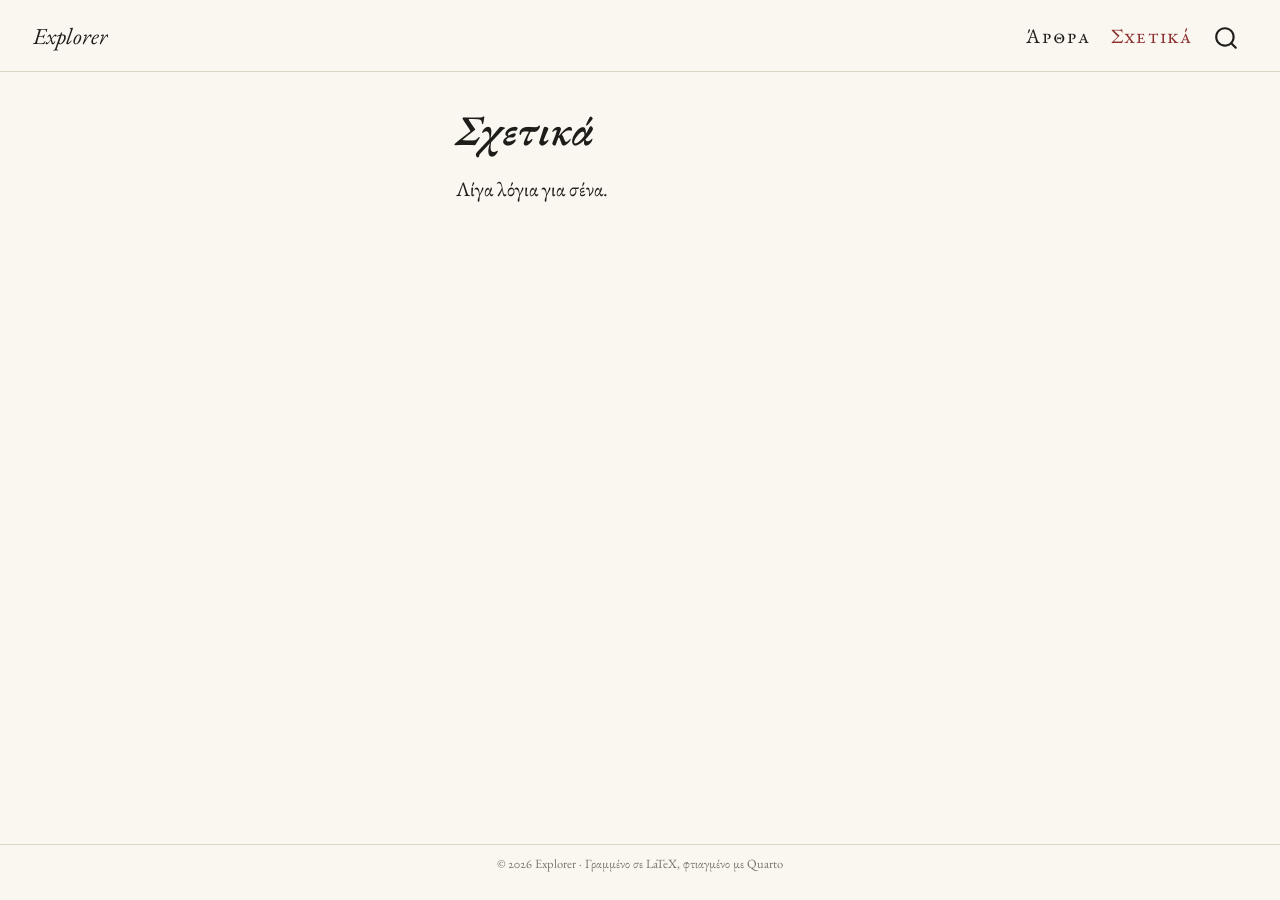
==== about.html @ d6c026e8 "Built site for gh-pages" ====
<!DOCTYPE html>
<html xmlns="http://www.w3.org/1999/xhtml" lang="en" xml:lang="en"><head>

<meta charset="utf-8">
<meta name="generator" content="quarto-1.10.18">

<meta name="viewport" content="width=device-width, initial-scale=1.0, user-scalable=yes">


<title>Σχετικά – Explorer</title>
<style>
/* Default styles provided by pandoc.
** See https://pandoc.org/MANUAL.html#variables-for-html for config info.
*/
span.smallcaps{font-variant: small-caps;}
div.columns{display: flex; gap: 1.5em;}
div.column{flex: auto;}
@media screen {
div.columns{gap: min(4vw, 1.5em);}
div.column{overflow-x: auto;}
}
div.hanging-indent{margin-left: 1.5em; text-indent: -1.5em;}
ul.task-list{list-style: none;}
ul.task-list li input[type="checkbox"] {
  width: 0.8em;
  margin: 0 0.8em 0.2em -1em; /* quarto-specific, see https://github.com/quarto-dev/quarto-cli/issues/4556 */ 
  vertical-align: middle;
}
</style>


<script src="site_libs/quarto-nav/quarto-nav.js"></script>
<script src="site_libs/quarto-nav/headroom.min.js"></script>
<script src="site_libs/clipboard/clipboard.min.js"></script>
<script src="site_libs/quarto-search/autocomplete.umd.js"></script>
<script src="site_libs/quarto-search/fuse.min.js"></script>
<script src="site_libs/quarto-search/quarto-search.js"></script>
<meta name="quarto:offset" content="./">
<link href="./favicon.svg" rel="icon" type="image/svg+xml">
<script src="site_libs/quarto-html/quarto.js" type="module"></script>
<script src="site_libs/quarto-html/tabsets/tabsets.js" type="module"></script>
<script src="site_libs/quarto-html/popper.min.js"></script>
<script src="site_libs/quarto-html/tippy.umd.min.js"></script>
<script src="site_libs/quarto-html/anchor.min.js"></script>
<link href="site_libs/quarto-html/tippy.css" rel="stylesheet">
<link href="site_libs/quarto-html/quarto-syntax-highlighting-9ef9d4760de657dc918b81d25b42b59f.css" rel="stylesheet" id="quarto-text-highlighting-styles">
<script src="site_libs/bootstrap/bootstrap.min.js"></script>
<link href="site_libs/bootstrap/bootstrap-icons.css" rel="stylesheet">
<link href="site_libs/bootstrap/bootstrap-54785741ae0a7eeb961f317d9dc1a5f8.min.css" rel="stylesheet" append-hash="true" id="quarto-bootstrap" data-mode="light">
<script id="quarto-search-options" type="application/json">{
  "location": "navbar",
  "copy-button": false,
  "collapse-after": 3,
  "panel-placement": "end",
  "type": "overlay",
  "limit": 50,
  "keyboard-shortcut": [
    "f",
    "/",
    "s"
  ],
  "show-item-context": false,
  "language": {
    "search-no-results-text": "No results",
    "search-matching-documents-text": "matching documents",
    "search-copy-link-title": "Copy link to search",
    "search-hide-matches-text": "Hide additional matches",
    "search-more-match-text": "more match in this document",
    "search-more-matches-text": "more matches in this document",
    "search-clear-button-title": "Clear",
    "search-text-placeholder": "",
    "search-detached-cancel-button-title": "Cancel",
    "search-submit-button-title": "Submit",
    "search-label": "Search"
  }
}</script>
<link rel="preconnect" href="https://fonts.googleapis.com">
<link rel="preconnect" href="https://fonts.gstatic.com" crossorigin="">
<link href="https://fonts.googleapis.com/css2?family=EB+Garamond:ital,wght@0,400;0,500;0,600;1,400;1,500&amp;family=IBM+Plex+Mono:wght@400&amp;display=swap" rel="stylesheet">


</head>

<body class="floating nav-fixed fullcontent quarto-light">

<div id="quarto-search-results"></div>
  <header id="quarto-header" class="headroom fixed-top">
    <nav class="navbar navbar-expand-lg " data-bs-theme="dark">
      <div class="navbar-container container-fluid">
      <div class="navbar-brand-container mx-auto">
    <a class="navbar-brand" href="./index.html">
    <span class="navbar-title">Explorer</span>
    </a>
  </div>
            <div id="quarto-search" class="" title="Search"></div>
          <button class="navbar-toggler" type="button" data-bs-toggle="collapse" data-bs-target="#navbarCollapse" aria-controls="navbarCollapse" role="menu" aria-expanded="false" aria-label="Toggle navigation" onclick="if (window.quartoToggleHeadroom) { window.quartoToggleHeadroom(); }">
  <span class="navbar-toggler-icon"></span>
</button>
          <div class="collapse navbar-collapse" id="navbarCollapse">
            <ul class="navbar-nav navbar-nav-scroll ms-auto">
  <li class="nav-item">
    <a class="nav-link" href="./index.html"> 
<span class="menu-text">Άρθρα</span></a>
  </li>  
  <li class="nav-item">
    <a class="nav-link active" href="./about.html" aria-current="page"> 
<span class="menu-text">Σχετικά</span></a>
  </li>  
</ul>
          </div> <!-- /navcollapse -->
            <div class="quarto-navbar-tools">
</div>
      </div> <!-- /container-fluid -->
    </nav>
</header>
<!-- content -->
<div id="quarto-content" class="quarto-container page-columns page-rows-contents page-layout-article page-navbar">
<!-- sidebar -->
  <nav id="quarto-sidebar" class="sidebar collapse collapse-horizontal quarto-sidebar-collapse-item sidebar-navigation floating overflow-auto">
    
</nav>
<div id="quarto-sidebar-glass" class="quarto-sidebar-collapse-item" data-bs-toggle="collapse" data-bs-target=".quarto-sidebar-collapse-item"></div>
<!-- margin-sidebar -->
    
<!-- main -->
<main class="content" id="quarto-document-content">

<header id="title-block-header" class="quarto-title-block default">
<div class="quarto-title">
<h1 class="title">Σχετικά</h1>
</div>



<div class="quarto-title-meta">

    
  
    
  </div>
  


</header>


<p>Λίγα λόγια για σένα.</p>



</main> <!-- /main -->
<script id="quarto-html-after-body" type="application/javascript">
  window.document.addEventListener("DOMContentLoaded", function (event) {
    const icon = "";
    const anchorJS = new window.AnchorJS();
    anchorJS.options = {
      placement: 'right',
      icon: icon
    };
    anchorJS.add('.anchored');
    const isCodeAnnotation = (el) => {
      for (const clz of el.classList) {
        if (clz.startsWith('code-annotation-')) {                     
          return true;
        }
      }
      return false;
    }
    const onCopySuccess = function(e) {
      // button target
      const button = e.trigger;
      // don't keep focus
      button.blur();
      // flash "checked"
      button.classList.add('code-copy-button-checked');
      var currentTitle = button.getAttribute("title");
      button.setAttribute("title", "Copied!");
      let tooltip;
      if (window.bootstrap) {
        button.setAttribute("data-bs-toggle", "tooltip");
        button.setAttribute("data-bs-placement", "left");
        button.setAttribute("data-bs-title", "Copied!");
        tooltip = new bootstrap.Tooltip(button, 
          { trigger: "manual", 
            customClass: "code-copy-button-tooltip",
            offset: [0, -8]});
        tooltip.show();    
      }
      setTimeout(function() {
        if (tooltip) {
          tooltip.hide();
          button.removeAttribute("data-bs-title");
          button.removeAttribute("data-bs-toggle");
          button.removeAttribute("data-bs-placement");
        }
        button.setAttribute("title", currentTitle);
        button.classList.remove('code-copy-button-checked');
      }, 1000);
      // clear code selection
      e.clearSelection();
    }
    const getTextToCopy = function(trigger) {
      const outerScaffold = trigger.parentElement.cloneNode(true);
      const codeEl = outerScaffold.querySelector('code');
      for (const childEl of codeEl.children) {
        if (isCodeAnnotation(childEl)) {
          childEl.remove();
        }
      }
      return codeEl.innerText;
    }
    const clipboard = new window.ClipboardJS('.code-copy-button:not([data-in-quarto-modal])', {
      text: getTextToCopy
    });
    clipboard.on('success', onCopySuccess);
    if (window.document.getElementById('quarto-embedded-source-code-modal')) {
      const clipboardModal = new window.ClipboardJS('.code-copy-button[data-in-quarto-modal]', {
        text: getTextToCopy,
        container: window.document.getElementById('quarto-embedded-source-code-modal')
      });
      clipboardModal.on('success', onCopySuccess);
    }
      var localhostRegex = new RegExp(/^(?:http|https):\/\/localhost\:?[0-9]*\//);
      var mailtoRegex = new RegExp(/^mailto:/);
        var filterRegex = new RegExp("https:\/\/CarlFriedrichGauss1\.github\.io\/notebook");
      var isInternal = (href) => {
          return filterRegex.test(href) || localhostRegex.test(href) || mailtoRegex.test(href);
      }
      // Inspect non-navigation links and adorn them if external
     var links = window.document.querySelectorAll('a[href]:not(.nav-link):not(.navbar-brand):not(.toc-action):not(.sidebar-link):not(.sidebar-item-toggle):not(.pagination-link):not(.no-external):not([aria-hidden]):not(.dropdown-item):not(.quarto-navigation-tool):not(.about-link)');
      for (var i=0; i<links.length; i++) {
        const link = links[i];
        if (!isInternal(link.href)) {
          // undo the damage that might have been done by quarto-nav.js in the case of
          // links that we want to consider external
          if (link.dataset.originalHref !== undefined) {
            link.href = link.dataset.originalHref;
          }
        }
      }
    function tippyHover(el, contentFn, onTriggerFn, onUntriggerFn) {
      const config = {
        allowHTML: true,
        maxWidth: 500,
        delay: 100,
        arrow: false,
        appendTo: function(el) {
            return el.parentElement;
        },
        interactive: true,
        interactiveBorder: 10,
        theme: 'quarto',
        placement: 'bottom-start',
      };
      if (contentFn) {
        config.content = contentFn;
      }
      if (onTriggerFn) {
        config.onTrigger = onTriggerFn;
      }
      if (onUntriggerFn) {
        config.onUntrigger = onUntriggerFn;
      }
      window.tippy(el, config); 
    }
    const noterefs = window.document.querySelectorAll('a[role="doc-noteref"]');
    for (var i=0; i<noterefs.length; i++) {
      const ref = noterefs[i];
      tippyHover(ref, function() {
        // use id or data attribute instead here
        let href = ref.getAttribute('data-footnote-href') || ref.getAttribute('href');
        try { href = new URL(href).hash; } catch {}
        const id = href.replace(/^#\/?/, "");
        const note = window.document.getElementById(id);
        if (note) {
          return note.innerHTML;
        } else {
          return "";
        }
      });
    }
    const xrefs = window.document.querySelectorAll('a.quarto-xref');
    const processXRef = (id, note) => {
      // Strip column container classes
      const stripColumnClz = (el) => {
        el.classList.remove("page-full", "page-columns");
        if (el.children) {
          for (const child of el.children) {
            stripColumnClz(child);
          }
        }
      }
      stripColumnClz(note)
      if (id === null || id.startsWith('sec-')) {
        // Special case sections, only their first couple elements
        const container = document.createElement("div");
        if (note.children && note.children.length > 2) {
          container.appendChild(note.children[0].cloneNode(true));
          for (let i = 1; i < note.children.length; i++) {
            const child = note.children[i];
            if (child.tagName === "P" && child.innerText === "") {
              continue;
            } else {
              container.appendChild(child.cloneNode(true));
              break;
            }
          }
          if (window.Quarto?.typesetMath) {
            window.Quarto.typesetMath(container);
          }
          return container.innerHTML
        } else {
          if (window.Quarto?.typesetMath) {
            window.Quarto.typesetMath(note);
          }
          return note.innerHTML;
        }
      } else {
        // Remove any anchor links if they are present
        const anchorLink = note.querySelector('a.anchorjs-link');
        if (anchorLink) {
          anchorLink.remove();
        }
        if (window.Quarto?.typesetMath) {
          window.Quarto.typesetMath(note);
        }
        if (note.classList.contains("callout")) {
          return note.outerHTML;
        } else {
          return note.innerHTML;
        }
      }
    }
    for (var i=0; i<xrefs.length; i++) {
      const xref = xrefs[i];
      tippyHover(xref, undefined, function(instance) {
        instance.disable();
        let url = xref.getAttribute('href');
        let hash = undefined; 
        if (url.startsWith('#')) {
          hash = url;
        } else {
          try { hash = new URL(url).hash; } catch {}
        }
        if (hash) {
          const id = hash.replace(/^#\/?/, "");
          const note = window.document.getElementById(id);
          if (note !== null) {
            try {
              const html = processXRef(id, note.cloneNode(true));
              instance.setContent(html);
            } finally {
              instance.enable();
              instance.show();
            }
          } else {
            // See if we can fetch this
            fetch(url.split('#')[0])
            .then(res => res.text())
            .then(html => {
              const parser = new DOMParser();
              const htmlDoc = parser.parseFromString(html, "text/html");
              const note = htmlDoc.getElementById(id);
              if (note !== null) {
                const html = processXRef(id, note);
                instance.setContent(html);
              } 
            }).finally(() => {
              instance.enable();
              instance.show();
            });
          }
        } else {
          // See if we can fetch a full url (with no hash to target)
          // This is a special case and we should probably do some content thinning / targeting
          fetch(url)
          .then(res => res.text())
          .then(html => {
            const parser = new DOMParser();
            const htmlDoc = parser.parseFromString(html, "text/html");
            const note = htmlDoc.querySelector('main.content');
            if (note !== null) {
              // This should only happen for chapter cross references
              // (since there is no id in the URL)
              // remove the first header
              if (note.children.length > 0 && note.children[0].tagName === "HEADER") {
                note.children[0].remove();
              }
              const html = processXRef(null, note);
              instance.setContent(html);
            } 
          }).finally(() => {
            instance.enable();
            instance.show();
          });
        }
      }, function(instance) {
      });
    }
        let selectedAnnoteEl;
        const selectorForAnnotation = ( cell, annotation) => {
          let cellAttr = 'data-code-cell="' + cell + '"';
          let lineAttr = 'data-code-annotation="' +  annotation + '"';
          const selector = 'span[' + cellAttr + '][' + lineAttr + ']';
          return selector;
        }
        const selectCodeLines = (annoteEl) => {
          const doc = window.document;
          const targetCell = annoteEl.getAttribute("data-target-cell");
          const targetAnnotation = annoteEl.getAttribute("data-target-annotation");
          const annoteSpan = window.document.querySelector(selectorForAnnotation(targetCell, targetAnnotation));
          const lines = annoteSpan.getAttribute("data-code-lines").split(",");
          const lineIds = lines.map((line) => {
            return targetCell + "-" + line;
          })
          let top = null;
          let height = null;
          let parent = null;
          if (lineIds.length > 0) {
              //compute the position of the single el (top and bottom and make a div)
              const el = window.document.getElementById(lineIds[0]);
              top = el.offsetTop;
              height = el.offsetHeight;
              parent = el.parentElement.parentElement;
            if (lineIds.length > 1) {
              const lastEl = window.document.getElementById(lineIds[lineIds.length - 1]);
              const bottom = lastEl.offsetTop + lastEl.offsetHeight;
              height = bottom - top;
            }
            if (top !== null && height !== null && parent !== null) {
              // cook up a div (if necessary) and position it 
              let div = window.document.getElementById("code-annotation-line-highlight");
              if (div === null) {
                div = window.document.createElement("div");
                div.setAttribute("id", "code-annotation-line-highlight");
                div.style.position = 'absolute';
                parent.appendChild(div);
              }
              div.style.top = top - 2 + "px";
              div.style.height = height + 4 + "px";
              div.style.left = 0;
              let gutterDiv = window.document.getElementById("code-annotation-line-highlight-gutter");
              if (gutterDiv === null) {
                gutterDiv = window.document.createElement("div");
                gutterDiv.setAttribute("id", "code-annotation-line-highlight-gutter");
                gutterDiv.style.position = 'absolute';
                const codeCell = window.document.getElementById(targetCell);
                const gutter = codeCell.querySelector('.code-annotation-gutter');
                gutter.appendChild(gutterDiv);
              }
              gutterDiv.style.top = top - 2 + "px";
              gutterDiv.style.height = height + 4 + "px";
            }
            selectedAnnoteEl = annoteEl;
          }
        };
        const unselectCodeLines = () => {
          const elementsIds = ["code-annotation-line-highlight", "code-annotation-line-highlight-gutter"];
          elementsIds.forEach((elId) => {
            const div = window.document.getElementById(elId);
            if (div) {
              div.remove();
            }
          });
          selectedAnnoteEl = undefined;
        };
          // Handle positioning of the toggle
      window.addEventListener(
        "resize",
        throttle(() => {
          elRect = undefined;
          if (selectedAnnoteEl) {
            selectCodeLines(selectedAnnoteEl);
          }
        }, 10)
      );
      function throttle(fn, ms) {
      let throttle = false;
      let timer;
        return (...args) => {
          if(!throttle) { // first call gets through
              fn.apply(this, args);
              throttle = true;
          } else { // all the others get throttled
              if(timer) clearTimeout(timer); // cancel #2
              timer = setTimeout(() => {
                fn.apply(this, args);
                timer = throttle = false;
              }, ms);
          }
        };
      }
        // Attach click handler to the DT
        const annoteDls = window.document.querySelectorAll('dt[data-target-cell]');
        for (const annoteDlNode of annoteDls) {
          annoteDlNode.addEventListener('click', (event) => {
            const clickedEl = event.target;
            if (clickedEl !== selectedAnnoteEl) {
              unselectCodeLines();
              const activeEl = window.document.querySelector('dt[data-target-cell].code-annotation-active');
              if (activeEl) {
                activeEl.classList.remove('code-annotation-active');
              }
              selectCodeLines(clickedEl);
              clickedEl.classList.add('code-annotation-active');
            } else {
              // Unselect the line
              unselectCodeLines();
              clickedEl.classList.remove('code-annotation-active');
            }
          });
        }
    const findCites = (el) => {
      const parentEl = el.parentElement;
      if (parentEl) {
        const cites = parentEl.dataset.cites;
        if (cites) {
          return {
            el,
            cites: cites.split(' ')
          };
        } else {
          return findCites(el.parentElement)
        }
      } else {
        return undefined;
      }
    };
    var bibliorefs = window.document.querySelectorAll('a[role="doc-biblioref"]');
    for (var i=0; i<bibliorefs.length; i++) {
      const ref = bibliorefs[i];
      const citeInfo = findCites(ref);
      if (citeInfo) {
        tippyHover(citeInfo.el, function() {
          var popup = window.document.createElement('div');
          citeInfo.cites.forEach(function(cite) {
            var citeDiv = window.document.createElement('div');
            citeDiv.classList.add('hanging-indent');
            citeDiv.classList.add('csl-entry');
            var biblioDiv = window.document.getElementById('ref-' + cite);
            if (biblioDiv) {
              citeDiv.innerHTML = biblioDiv.innerHTML;
            }
            popup.appendChild(citeDiv);
          });
          return popup.innerHTML;
        });
      }
    }
  });
  </script>
</div> <!-- /content -->
<footer class="footer">
  <div class="nav-footer">
    <div class="nav-footer-left">
      &nbsp;
    </div>   
    <div class="nav-footer-center">
<p>© 2026 Explorer · Γραμμένο σε LaTeX, φτιαγμένο με Quarto</p>
</div>
    <div class="nav-footer-right">
      &nbsp;
    </div>
  </div>
</footer>




</body></html>
---- site_libs/quarto-html/tippy.css ----
.tippy-box[data-animation=fade][data-state=hidden]{opacity:0}[data-tippy-root]{max-width:calc(100vw - 10px)}.tippy-box{position:relative;background-color:#333;color:#fff;border-radius:4px;font-size:14px;line-height:1.4;white-space:normal;outline:0;transition-property:transform,visibility,opacity}.tippy-box[data-placement^=top]>.tippy-arrow{bottom:0}.tippy-box[data-placement^=top]>.tippy-arrow:before{bottom:-7px;left:0;border-width:8px 8px 0;border-top-color:initial;transform-origin:center top}.tippy-box[data-placement^=bottom]>.tippy-arrow{top:0}.tippy-box[data-placement^=bottom]>.tippy-arrow:before{top:-7px;left:0;border-width:0 8px 8px;border-bottom-color:initial;transform-origin:center bottom}.tippy-box[data-placement^=left]>.tippy-arrow{right:0}.tippy-box[data-placement^=left]>.tippy-arrow:before{border-width:8px 0 8px 8px;border-left-color:initial;right:-7px;transform-origin:center left}.tippy-box[data-placement^=right]>.tippy-arrow{left:0}.tippy-box[data-placement^=right]>.tippy-arrow:before{left:-7px;border-width:8px 8px 8px 0;border-right-color:initial;transform-origin:center right}.tippy-box[data-inertia][data-state=visible]{transition-timing-function:cubic-bezier(.54,1.5,.38,1.11)}.tippy-arrow{width:16px;height:16px;color:#333}.tippy-arrow:before{content:"";position:absolute;border-color:transparent;border-style:solid}.tippy-content{position:relative;padding:5px 9px;z-index:1}
---- site_libs/quarto-html/quarto-syntax-highlighting-9ef9d4760de657dc918b81d25b42b59f.css ----
/* quarto syntax highlight colors */
:root {
  --quarto-hl-ot-color: #003B4F;
  --quarto-hl-at-color: #657422;
  --quarto-hl-ss-color: #20794D;
  --quarto-hl-an-color: #5E5E5E;
  --quarto-hl-fu-color: #4758AB;
  --quarto-hl-st-color: #20794D;
  --quarto-hl-cf-color: #003B4F;
  --quarto-hl-op-color: #5E5E5E;
  --quarto-hl-er-color: #AD0000;
  --quarto-hl-bn-color: #AD0000;
  --quarto-hl-al-color: #AD0000;
  --quarto-hl-va-color: #111111;
  --quarto-hl-bu-color: inherit;
  --quarto-hl-ex-color: inherit;
  --quarto-hl-pp-color: #AD0000;
  --quarto-hl-in-color: #5E5E5E;
  --quarto-hl-vs-color: #20794D;
  --quarto-hl-wa-color: #5E5E5E;
  --quarto-hl-do-color: #5E5E5E;
  --quarto-hl-im-color: #00769E;
  --quarto-hl-ch-color: #20794D;
  --quarto-hl-dt-color: #AD0000;
  --quarto-hl-fl-color: #AD0000;
  --quarto-hl-co-color: #5E5E5E;
  --quarto-hl-cv-color: #5E5E5E;
  --quarto-hl-cn-color: #8f5902;
  --quarto-hl-sc-color: #5E5E5E;
  --quarto-hl-dv-color: #AD0000;
  --quarto-hl-kw-color: #003B4F;
}

/* other quarto variables */
:root {
  --quarto-font-monospace: "IBM Plex Mono", Menlo, monospace;
}

/* syntax highlight based on Pandoc's rules */
pre > code.sourceCode > span {
  color: #003B4F;
}

code.sourceCode > span {
  color: #003B4F;
}

div.sourceCode,
div.sourceCode pre.sourceCode {
  color: #003B4F;
}

/* Normal */
code span {
  color: #003B4F;
}

/* Alert */
code span.al {
  color: #AD0000;
  font-style: inherit;
}

/* Annotation */
code span.an {
  color: #5E5E5E;
  font-style: inherit;
}

/* Attribute */
code span.at {
  color: #657422;
  font-style: inherit;
}

/* BaseN */
code span.bn {
  color: #AD0000;
  font-style: inherit;
}

/* BuiltIn */
code span.bu {
  font-style: inherit;
}

/* ControlFlow */
code span.cf {
  color: #003B4F;
  font-weight: bold;
  font-style: inherit;
}

/* Char */
code span.ch {
  color: #20794D;
  font-style: inherit;
}

/* Constant */
code span.cn {
  color: #8f5902;
  font-style: inherit;
}

/* Comment */
code span.co {
  color: #5E5E5E;
  font-style: inherit;
}

/* CommentVar */
code span.cv {
  color: #5E5E5E;
  font-style: italic;
}

/* Documentation */
code span.do {
  color: #5E5E5E;
  font-style: italic;
}

/* DataType */
code span.dt {
  color: #AD0000;
  font-style: inherit;
}

/* DecVal */
code span.dv {
  color: #AD0000;
  font-style: inherit;
}

/* Error */
code span.er {
  color: #AD0000;
  font-style: inherit;
}

/* Extension */
code span.ex {
  font-style: inherit;
}

/* Float */
code span.fl {
  color: #AD0000;
  font-style: inherit;
}

/* Function */
code span.fu {
  color: #4758AB;
  font-style: inherit;
}

/* Import */
code span.im {
  color: #00769E;
  font-style: inherit;
}

/* Information */
code span.in {
  color: #5E5E5E;
  font-style: inherit;
}

/* Keyword */
code span.kw {
  color: #003B4F;
  font-weight: bold;
  font-style: inherit;
}

/* Operator */
code span.op {
  color: #5E5E5E;
  font-style: inherit;
}

/* Other */
code span.ot {
  color: #003B4F;
  font-style: inherit;
}

/* Preprocessor */
code span.pp {
  color: #AD0000;
  font-style: inherit;
}

/* SpecialChar */
code span.sc {
  color: #5E5E5E;
  font-style: inherit;
}

/* SpecialString */
code span.ss {
  color: #20794D;
  font-style: inherit;
}

/* String */
code span.st {
  color: #20794D;
  font-style: inherit;
}

/* Variable */
code span.va {
  color: #111111;
  font-style: inherit;
}

/* VerbatimString */
code span.vs {
  color: #20794D;
  font-style: inherit;
}

/* Warning */
code span.wa {
  color: #5E5E5E;
  font-style: italic;
}

.prevent-inlining {
  content: "</";
}

/*# sourceMappingURL=d52742c9253a71b8159bb6b6c2ee37d2.css.map */
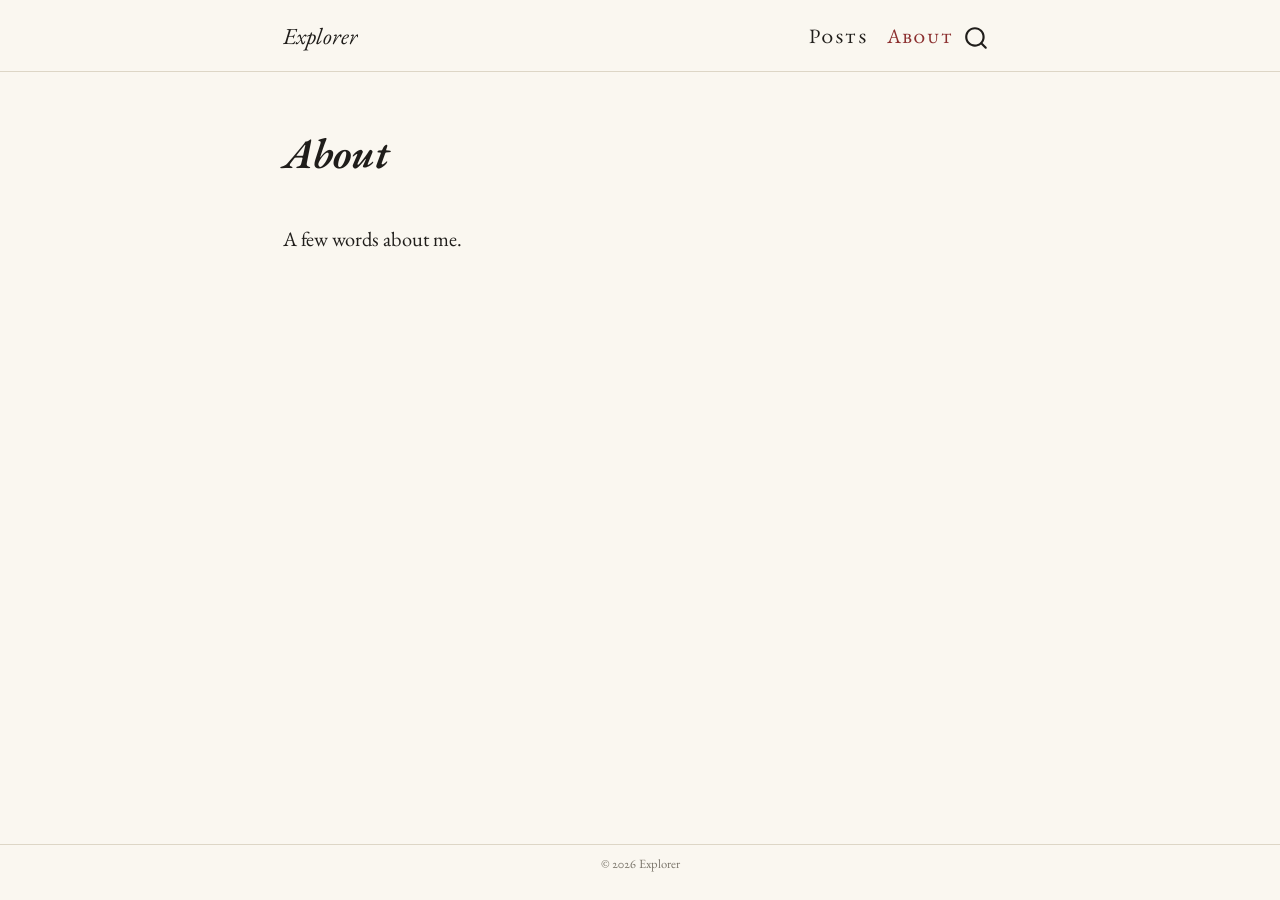
==== commit b99e64b0: "Built site for gh-pages" ====
--- a/about.html
+++ b/about.html
@@ -7,7 +7,7 @@
 <meta name="viewport" content="width=device-width, initial-scale=1.0, user-scalable=yes">
 
 
-<title>Σχετικά – Explorer</title>
+<title>About – Explorer</title>
 <style>
 /* Default styles provided by pandoc.
 ** See https://pandoc.org/MANUAL.html#variables-for-html for config info.
@@ -46,7 +46,7 @@
 <link href="site_libs/quarto-html/quarto-syntax-highlighting-9ef9d4760de657dc918b81d25b42b59f.css" rel="stylesheet" id="quarto-text-highlighting-styles">
 <script src="site_libs/bootstrap/bootstrap.min.js"></script>
 <link href="site_libs/bootstrap/bootstrap-icons.css" rel="stylesheet">
-<link href="site_libs/bootstrap/bootstrap-54785741ae0a7eeb961f317d9dc1a5f8.min.css" rel="stylesheet" append-hash="true" id="quarto-bootstrap" data-mode="light">
+<link href="site_libs/bootstrap/bootstrap-3fee3ca92d8c180a72795f6e8d0387ae.min.css" rel="stylesheet" append-hash="true" id="quarto-bootstrap" data-mode="light">
 <script id="quarto-search-options" type="application/json">{
   "location": "navbar",
   "copy-button": false,
@@ -81,7 +81,7 @@
 
 </head>
 
-<body class="floating nav-fixed fullcontent quarto-light">
+<body class="nav-fixed fullcontent quarto-light">
 
 <div id="quarto-search-results"></div>
   <header id="quarto-header" class="headroom fixed-top">
@@ -100,11 +100,11 @@
             <ul class="navbar-nav navbar-nav-scroll ms-auto">
   <li class="nav-item">
     <a class="nav-link" href="./index.html"> 
-<span class="menu-text">Άρθρα</span></a>
+<span class="menu-text">Posts</span></a>
   </li>  
   <li class="nav-item">
     <a class="nav-link active" href="./about.html" aria-current="page"> 
-<span class="menu-text">Σχετικά</span></a>
+<span class="menu-text">About</span></a>
   </li>  
 </ul>
           </div> <!-- /navcollapse -->
@@ -114,20 +114,14 @@
     </nav>
 </header>
 <!-- content -->
-<div id="quarto-content" class="quarto-container page-columns page-rows-contents page-layout-article page-navbar">
+<div id="quarto-content" class="quarto-container page-layout-custom page-navbar">
 <!-- sidebar -->
-  <nav id="quarto-sidebar" class="sidebar collapse collapse-horizontal quarto-sidebar-collapse-item sidebar-navigation floating overflow-auto">
-    
-</nav>
-<div id="quarto-sidebar-glass" class="quarto-sidebar-collapse-item" data-bs-toggle="collapse" data-bs-target=".quarto-sidebar-collapse-item"></div>
 <!-- margin-sidebar -->
-    
 <!-- main -->
-<main class="content" id="quarto-document-content">
 
 <header id="title-block-header" class="quarto-title-block default">
 <div class="quarto-title">
-<h1 class="title">Σχετικά</h1>
+<h1 class="title">About</h1>
 </div>
 
 
@@ -144,11 +138,11 @@
 </header>
 
 
-<p>Λίγα λόγια για σένα.</p>
-
-
-
-</main> <!-- /main -->
+<p>A few words about me.</p>
+
+
+
+
 <script id="quarto-html-after-body" type="application/javascript">
   window.document.addEventListener("DOMContentLoaded", function (event) {
     const icon = "";
@@ -556,7 +550,7 @@
       &nbsp;
     </div>   
     <div class="nav-footer-center">
-<p>© 2026 Explorer · Γραμμένο σε LaTeX, φτιαγμένο με Quarto</p>
+<p>© 2026 Explorer</p>
 </div>
     <div class="nav-footer-right">
       &nbsp;
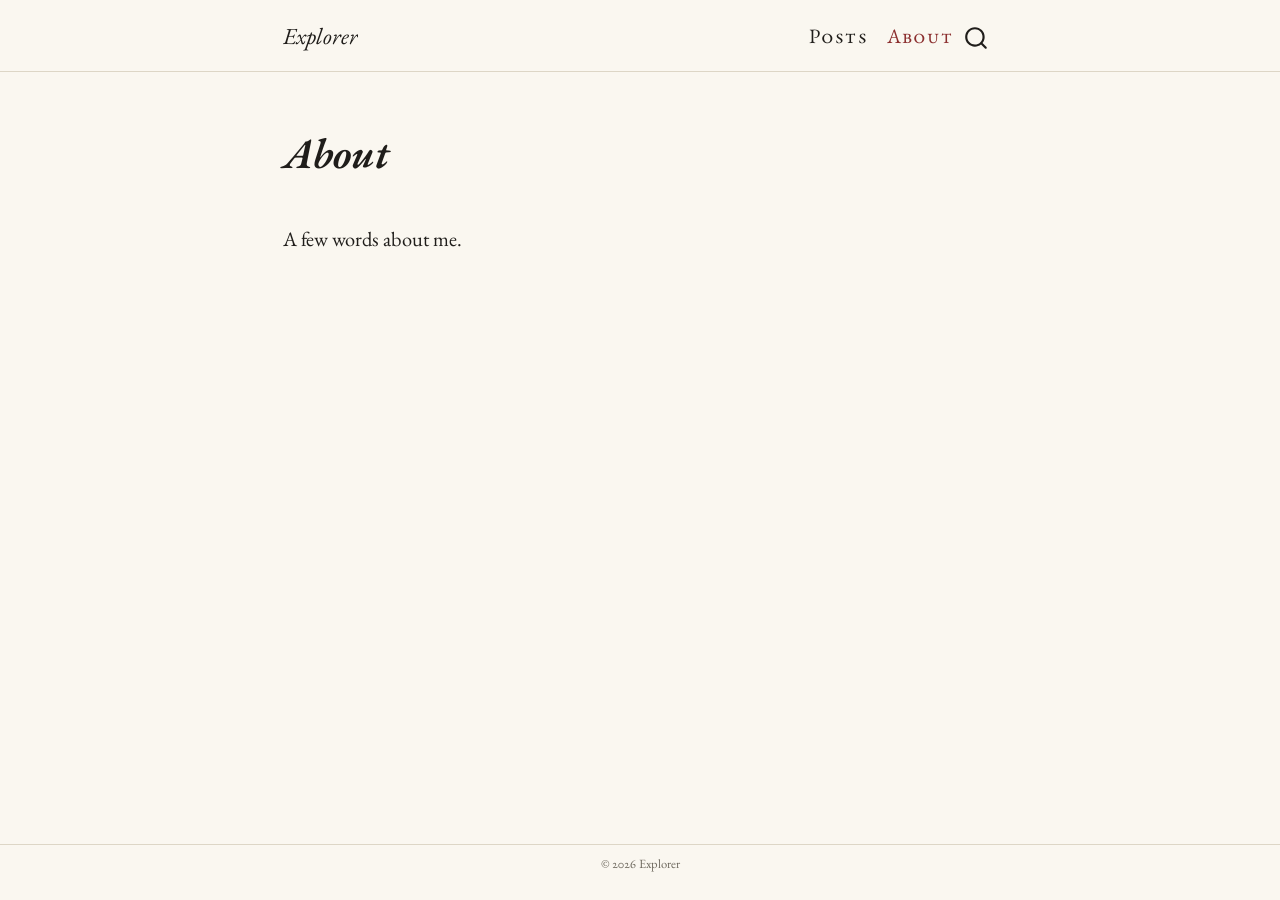
==== commit 7d3a02c8: "Built site for gh-pages" ====
--- a/about.html
+++ b/about.html
@@ -36,7 +36,7 @@
 <script src="site_libs/quarto-search/fuse.min.js"></script>
 <script src="site_libs/quarto-search/quarto-search.js"></script>
 <meta name="quarto:offset" content="./">
-<link href="./favicon.svg" rel="icon" type="image/svg+xml">
+<link href="./favicon.png" rel="icon" type="image/png">
 <script src="site_libs/quarto-html/quarto.js" type="module"></script>
 <script src="site_libs/quarto-html/tabsets/tabsets.js" type="module"></script>
 <script src="site_libs/quarto-html/popper.min.js"></script>
@@ -46,7 +46,7 @@
 <link href="site_libs/quarto-html/quarto-syntax-highlighting-9ef9d4760de657dc918b81d25b42b59f.css" rel="stylesheet" id="quarto-text-highlighting-styles">
 <script src="site_libs/bootstrap/bootstrap.min.js"></script>
 <link href="site_libs/bootstrap/bootstrap-icons.css" rel="stylesheet">
-<link href="site_libs/bootstrap/bootstrap-3fee3ca92d8c180a72795f6e8d0387ae.min.css" rel="stylesheet" append-hash="true" id="quarto-bootstrap" data-mode="light">
+<link href="site_libs/bootstrap/bootstrap-f6f6ca1d723d13f8efd0f51be44ce9d9.min.css" rel="stylesheet" append-hash="true" id="quarto-bootstrap" data-mode="light">
 <script id="quarto-search-options" type="application/json">{
   "location": "navbar",
   "copy-button": false,
@@ -79,6 +79,10 @@
 <link href="https://fonts.googleapis.com/css2?family=EB+Garamond:ital,wght@0,400;0,500;0,600;1,400;1,500&amp;family=IBM+Plex+Mono:wght@400&amp;display=swap" rel="stylesheet">
 
 
+<meta property="og:title" content="About – Explorer">
+<meta property="og:site_name" content="Explorer">
+<meta name="twitter:title" content="About – Explorer">
+<meta name="twitter:card" content="summary">
 </head>
 
 <body class="nav-fixed fullcontent quarto-light">
